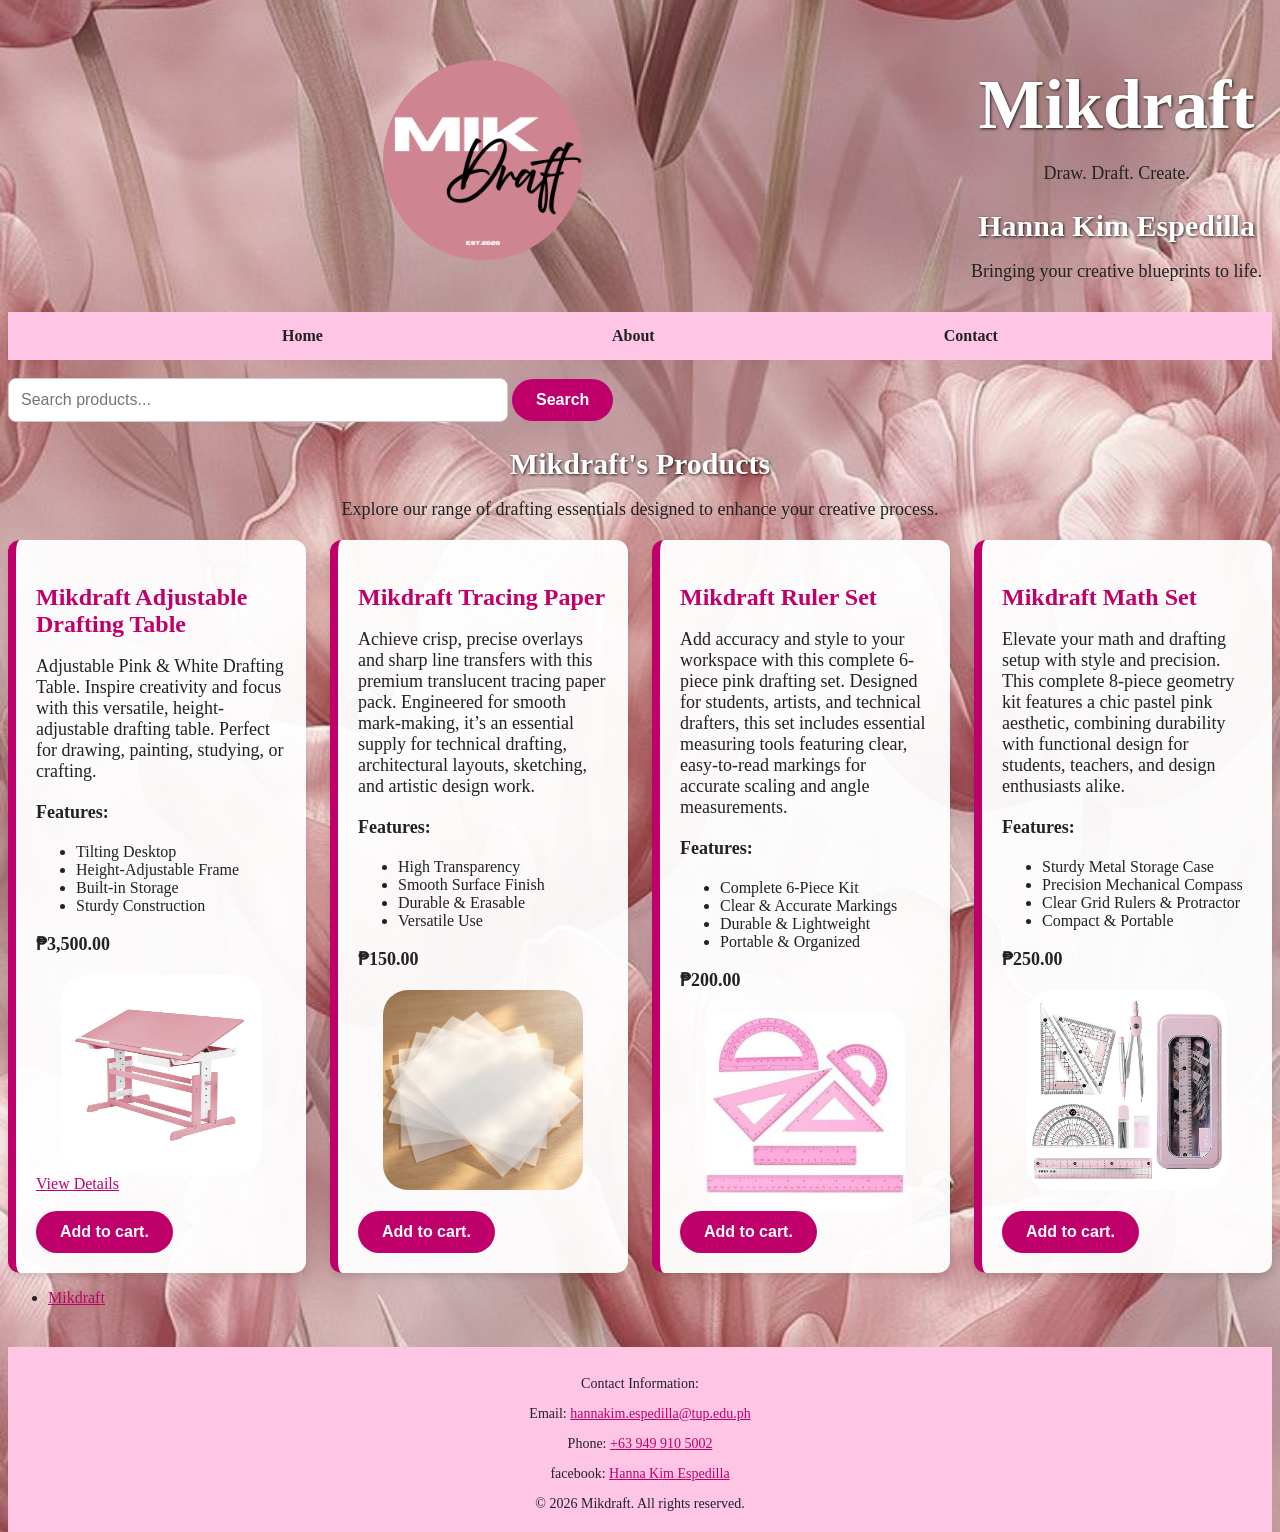
==== index.html @ c13df36a "add starter home page" ====
<!DOCTYPE html>
<html lang="en">
<head>
    <meta charset="UTF-8">
    <meta name="viewport" content="width=device-width, initial-scale=1.0">
    <title>Mikdraft</title>
    <link rel="stylesheet" href="style.css">
</head>

<body>

    <!-- ==========================================================================
       1. HEADER & LOGO
       ========================================================================== -->
    <header>
        <div class="header-content">
            <img id="logo" src="Mikdraft_logo.png" alt="Mikdraft Logo">
            
            <div class="text-block">
                <h1>Mikdraft</h1>
                <p class="tagline">Draw. Draft. Create.</p>
                <h2>Hanna Kim Espedilla</h2>
                <p class="subtext">Bringing your creative blueprints to life.</p>
            </div>
        </div>
    </header>


    <!-- ==========================================================================
       2. NAVIGATION BAR
       ========================================================================== -->
    <nav class="navbar">
        <ul>
            <li><a href="index.html">Home</a></li>
            <li><a href="about.html">About</a></li>
            <li><a href="contact.html">Contact</a></li>
        </ul>
    </nav>  
    <br>

    <!-- ==========================================================================
       3. MAIN CONTENT AREA
       ========================================================================== -->
    <main>
        <!-- Search Bar -->
        <form class="search-box">
            <input type="text" placeholder="Search products..."/>
            <button type="reset">Search</button>
        </form>
        
        <!-- Section Introduction -->
<div class="introduction">
    <h2>Mikdraft's Products</h2>
    <p>Explore our range of drafting essentials designed to enhance your creative process.</p>
</div>

<!-- Add the .product-grid wrapper around your cards -->
<div class="product-grid">

    <!-- Product 1: Drafting Table -->
    <div class="product-card">
        <article>
            <h3 class="product-title">Mikdraft Adjustable Drafting Table</h3>
            <p>Adjustable Pink & White Drafting Table. Inspire creativity and focus with this versatile, height-adjustable drafting table. Perfect for drawing, painting, studying, or crafting.</p>
            <p><strong>Features:</strong></p>
            <ul>
                <li>Tilting Desktop</li>
                <li>Height-Adjustable Frame</li>
                <li>Built-in Storage</li>
                <li>Sturdy Construction</li>
            </ul>
            <p><strong>₱3,500.00</strong></p>
            <img src="images/mikdraft_drafting_table.jpeg" alt="mikdraft-drafting-table" width="200" height="200">
            <a href="products/mikdraft-adjustable-drafting-table.html" class="details">View Details</a>
        </article>
        <a href="https://hespedilla-dev.github.io/mikdraft/"><button type="button" class="btn">Add to cart.</button></a>
    </div>

    <!-- Product 2: Tracing Paper -->
    <div class="product-card">
        <article>
            <h3 class="product-title">Mikdraft Tracing Paper</h3>
            <p>Achieve crisp, precise overlays and sharp line transfers with this premium translucent tracing paper pack. Engineered for smooth mark-making, it’s an essential supply for technical drafting, architectural layouts, sketching, and artistic design work.</p>
            <p><strong>Features:</strong></p>
            <ul>
                <li>High Transparency</li>
                <li>Smooth Surface Finish</li>
                <li>Durable & Erasable</li>
                <li>Versatile Use</li>
            </ul>
            <p><strong>₱150.00</strong></p>
            <img src="images/mikdraft_tracing_paper.jpeg" alt="mikdraft-tracing-paper" width="200" height="200">
        </article>
        <a href="https://hespedilla-dev.github.io/mikdraft/"><button type="button" class="btn">Add to cart.</button></a>
    </div>

    <!-- Product 3: Ruler Set -->
    <div class="product-card">
        <article>
            <h3 class="product-title">Mikdraft Ruler Set</h3>
            <p>Add accuracy and style to your workspace with this complete 6-piece pink drafting set. Designed for students, artists, and technical drafters, this set includes essential measuring tools featuring clear, easy-to-read markings for accurate scaling and angle measurements.</p>
            <p><strong>Features:</strong></p>
            <ul>
                <li>Complete 6-Piece Kit</li>
                <li>Clear & Accurate Markings</li>
                <li>Durable & Lightweight</li>
                <li>Portable & Organized</li>
            </ul>
            <p><strong>₱200.00</strong></p>
            <img src="images/6pcs_Pink_Ruler_Set.jpeg" alt="Product 3" width="200" height="200">
        </article>
        <a href="https://hespedilla-dev.github.io/mikdraft/"><button type="button" class="btn">Add to cart.</button></a>
    </div>

    <!-- Product 4: Math Set -->
    <div class="product-card">
        <article>
            <h3 class="product-title">Mikdraft Math Set</h3>
            <p>Elevate your math and drafting setup with style and precision. This complete 8-piece geometry kit features a chic pastel pink aesthetic, combining durability with functional design for students, teachers, and design enthusiasts alike.</p>
            <p><strong>Features:</strong></p>
            <ul>
                <li>Sturdy Metal Storage Case</li>
                <li>Precision Mechanical Compass</li>
                <li>Clear Grid Rulers & Protractor</li>
                <li>Compact & Portable</li>
            </ul>
            <p><strong>₱250.00</strong></p>
            <img src="images/mikdraft_math_set.jpeg" alt="Product 3" width="200" height="200">
        </article>
        <a href="https://hespedilla-dev.github.io/mikdraft/"><button type="button" class="btn">Add to cart.</button></a>
    </div>

</div> <!-- Closing .product-grid -->
    <!-- Main Links -->
    <ul>
        <li><a href="https://hespedilla-dev.github.io/mikdraft/">Mikdraft</a></li>
    </ul>


    <!-- ==========================================================================
       4. FOOTER
       ========================================================================== -->
    <footer>
        <p>Contact Information:</p>
        <p>Email: <a href="mailto:hannakim.espedilla@tup.edu.ph">hannakim.espedilla@tup.edu.ph</a></p>
        <p>Phone: <a href="tel:+639123456789">+63 949 910 5002</a></p>
        <p>facebook: <a href="https://www.facebook.com/hannaespedilla">Hanna Kim Espedilla</a></p>
        <p>&copy; 2026 Mikdraft. All rights reserved.</p>
    </footer>

</body>
</html>
---- style.css ----
/* ==========================================================================
   1. VARIABLES & RESET
   ========================================================================== */

:root {
  --brand: #c0006a;          
  --brand-light: #ffc5e5;    
  --ink: #222222;           
  --muted: #fefefe;
  --paper: #f9f5f7;
}

* {
  box-sizing: border-box;
}


/* ==========================================================================
   2. BASE & BODY
   ========================================================================== */

body {
  background-image: url(images/mikdraft_bg.jpeg);
  background-size: cover;
  background-position: center;
  background-repeat: no-repeat;
  background-attachment: fixed;
  height: 100vh;
  color: var(--ink);
}

p {
  text-align: center;
  color: var(--ink);
  font-family: 'times new roman', serif;
  font-size: 18px;
  margin-bottom: 20px;
}

a {
  color: var(--brand);
}

img {
  display: block;
  margin: 0 auto;
  border-radius: 25px;
}


/* ==========================================================================
   3. TYPOGRAPHY & HEADINGS
   ========================================================================== */

h1 {
  text-align: center;
  color: #ffffff;
  text-shadow: 1px 1px 3px rgba(0, 0, 0, 0.8); /* Ensures contrast over background */
  font-size: 70px;
  margin-bottom: 5px;   
}

h2 {
  text-align: center;
  color: #ffffff;
  text-shadow: 1px 1px 3px rgba(0, 0, 0, 0.8);
  font-size: 30px;
  margin-bottom: 5px;
}


/* ==========================================================================
   4. HEADER & NAVIGATION
   ========================================================================== */

header {
   text-align: center;
   padding: 10px;
}

.header-content {
  display: flex;
  flex-direction: row;
  align-items: center;
  justify-content: flex-start;
  gap: 24px;
}

#logo {
  display: block;
  margin: 0 auto;
  width: 200px;
  height: 200px;
  animation-duration: 1s;
  animation-name: spin;
  animation-timing-function: linear;
  animation-iteration-count: 1;
  animation-fill-mode: forwards;
}

@keyframes spin {
  0% {}
  50% { scale: 2; }
  100% {
    transform: rotate(360deg);
    border-radius: 50%;
  }
}

.navbar {
  justify-content: center;
}

.navbar ul {
  list-style-type: none;
  background-color: var(--brand-light);
  padding: 0px;
  margin: 0px;
  overflow: hidden;
  display: flex;
  justify-content: space-evenly;
}

.navbar li {
  float: left;
}

.navbar a {
  color: var(--ink);
  text-decoration: none;
  padding: 15px;
  display: block;
  font-weight: bold;
}

.navbar a:hover {
  background-color: #f9f5f7;
  color: var(--brand);
}


/* ==========================================================================
   5. PRODUCT CARDS (LESSON REQUIREMENTS)
   ========================================================================== */

/* Product Grid Layout */
.product-grid {
  display: flex;
  flex-wrap: wrap;
  gap: 24px;
}

/* Individual Product Cards */
.product-card {
  flex: 1 1 240px;
  display: flex;
  flex-direction: column;
  justify-content: space-between;
  background-color: rgba(255, 255, 255, 0.95);
  border-radius: 12px;
  padding: 20px;
  border-left: 8px solid var(--brand);
  box-shadow: 0 4px 6px rgba(0, 0, 0, 0.1);
}

.product-title {
  font-size: 24px;
  color: var(--brand);
  margin-bottom: 10px;
  text-align: left;
}

.product-card p {
  text-align: left;
}



/* ==========================================================================
   6. CONTACT FORM & ACCESSIBLE FOCUS STATES
   ========================================================================== */

form fieldset {
  display: flex;
  flex-direction: column;
  gap: 15px;
  padding: 20px;
  border-radius: 12px;
  border: 2px solid var(--brand);
  background-color: rgba(255, 255, 255, 0.9);
}

legend {
  color: var(--brand);
  font-weight: bold;
  font-size: 20px;
  padding: 0 10px;
}

input[type="text"],
input[type="email"],
select,
textarea {
  background-color: #ffffff;  
  color: var(--ink);             
  font-size: 16px;           
  padding: 12px;             
  border-radius: 8px;         
  border: 1px solid #ccc;
  width: 100%;
  max-width: 500px;
}

input:focus,
textarea:focus,
select:focus,
button:focus {
  outline: 3px solid var(--brand);
  outline-offset: 2px;
}

button, 
.btn {
  background-color: var(--brand);
  color: #ffffff;
  padding: 12px 24px;
  border: none;
  border-radius: 25px;
  font-size: 16px;
  font-weight: bold;
  cursor: pointer;
  transition: background-color 0.2s ease;
}

button:hover, 
.btn:hover {
  background-color: #900050;
}

table.table {
  border-collapse: collapse;
  width: 100%;
  background-color: #ffc5e675;
  border: 2px solid var(--brand, #c0006a);
}

table.table th,
table.table td {
  border: 1px solid #c0006a;
  padding: 12px;
  text-align: left;
}


/* ==========================================================================
   7. FOOTER
   ========================================================================== */

footer {
  text-align: center;
  padding: 15px;
  background-color: var(--brand-light);
  color: var(--ink);
  font-size: 14px;
  margin-top: 40px;
}

footer p {
  font-size: 14px;
  margin-bottom: 5px;
}
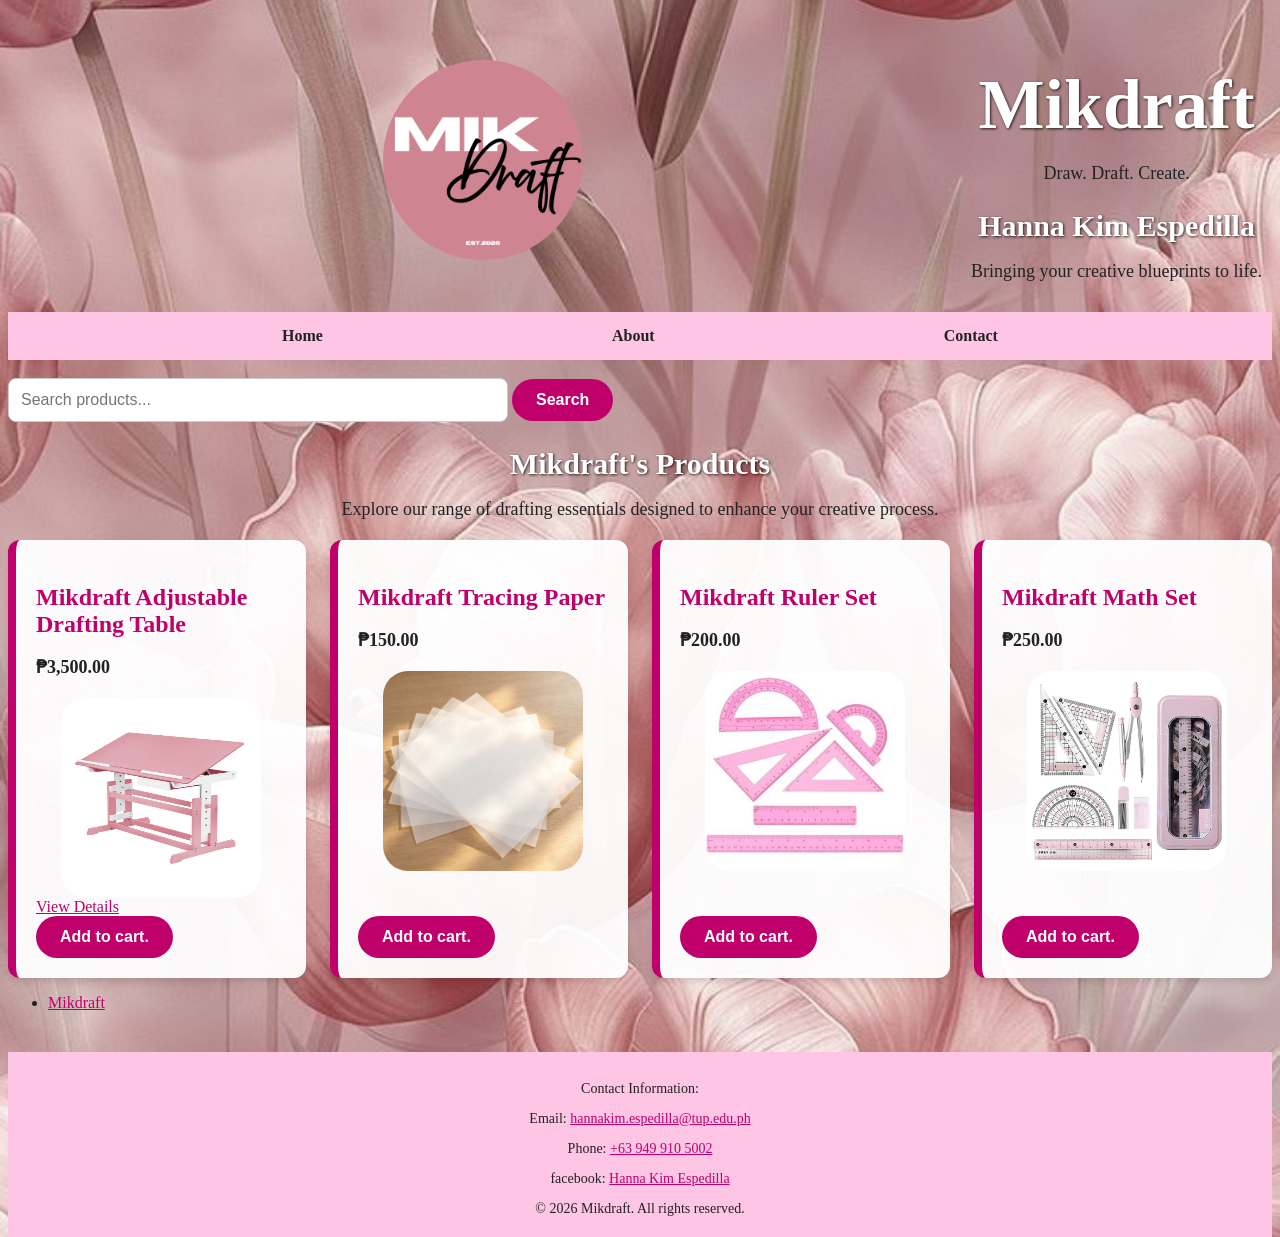
==== commit 6b5b3bc6: "add starter home page" ====
--- a/index.html
+++ b/index.html
@@ -61,14 +61,6 @@
     <div class="product-card">
         <article>
             <h3 class="product-title">Mikdraft Adjustable Drafting Table</h3>
-            <p>Adjustable Pink & White Drafting Table. Inspire creativity and focus with this versatile, height-adjustable drafting table. Perfect for drawing, painting, studying, or crafting.</p>
-            <p><strong>Features:</strong></p>
-            <ul>
-                <li>Tilting Desktop</li>
-                <li>Height-Adjustable Frame</li>
-                <li>Built-in Storage</li>
-                <li>Sturdy Construction</li>
-            </ul>
             <p><strong>₱3,500.00</strong></p>
             <img src="images/mikdraft_drafting_table.jpeg" alt="mikdraft-drafting-table" width="200" height="200">
             <a href="products/mikdraft-adjustable-drafting-table.html" class="details">View Details</a>
@@ -80,14 +72,6 @@
     <div class="product-card">
         <article>
             <h3 class="product-title">Mikdraft Tracing Paper</h3>
-            <p>Achieve crisp, precise overlays and sharp line transfers with this premium translucent tracing paper pack. Engineered for smooth mark-making, it’s an essential supply for technical drafting, architectural layouts, sketching, and artistic design work.</p>
-            <p><strong>Features:</strong></p>
-            <ul>
-                <li>High Transparency</li>
-                <li>Smooth Surface Finish</li>
-                <li>Durable & Erasable</li>
-                <li>Versatile Use</li>
-            </ul>
             <p><strong>₱150.00</strong></p>
             <img src="images/mikdraft_tracing_paper.jpeg" alt="mikdraft-tracing-paper" width="200" height="200">
         </article>
@@ -98,14 +82,6 @@
     <div class="product-card">
         <article>
             <h3 class="product-title">Mikdraft Ruler Set</h3>
-            <p>Add accuracy and style to your workspace with this complete 6-piece pink drafting set. Designed for students, artists, and technical drafters, this set includes essential measuring tools featuring clear, easy-to-read markings for accurate scaling and angle measurements.</p>
-            <p><strong>Features:</strong></p>
-            <ul>
-                <li>Complete 6-Piece Kit</li>
-                <li>Clear & Accurate Markings</li>
-                <li>Durable & Lightweight</li>
-                <li>Portable & Organized</li>
-            </ul>
             <p><strong>₱200.00</strong></p>
             <img src="images/6pcs_Pink_Ruler_Set.jpeg" alt="Product 3" width="200" height="200">
         </article>
@@ -116,14 +92,6 @@
     <div class="product-card">
         <article>
             <h3 class="product-title">Mikdraft Math Set</h3>
-            <p>Elevate your math and drafting setup with style and precision. This complete 8-piece geometry kit features a chic pastel pink aesthetic, combining durability with functional design for students, teachers, and design enthusiasts alike.</p>
-            <p><strong>Features:</strong></p>
-            <ul>
-                <li>Sturdy Metal Storage Case</li>
-                <li>Precision Mechanical Compass</li>
-                <li>Clear Grid Rulers & Protractor</li>
-                <li>Compact & Portable</li>
-            </ul>
             <p><strong>₱250.00</strong></p>
             <img src="images/mikdraft_math_set.jpeg" alt="Product 3" width="200" height="200">
         </article>
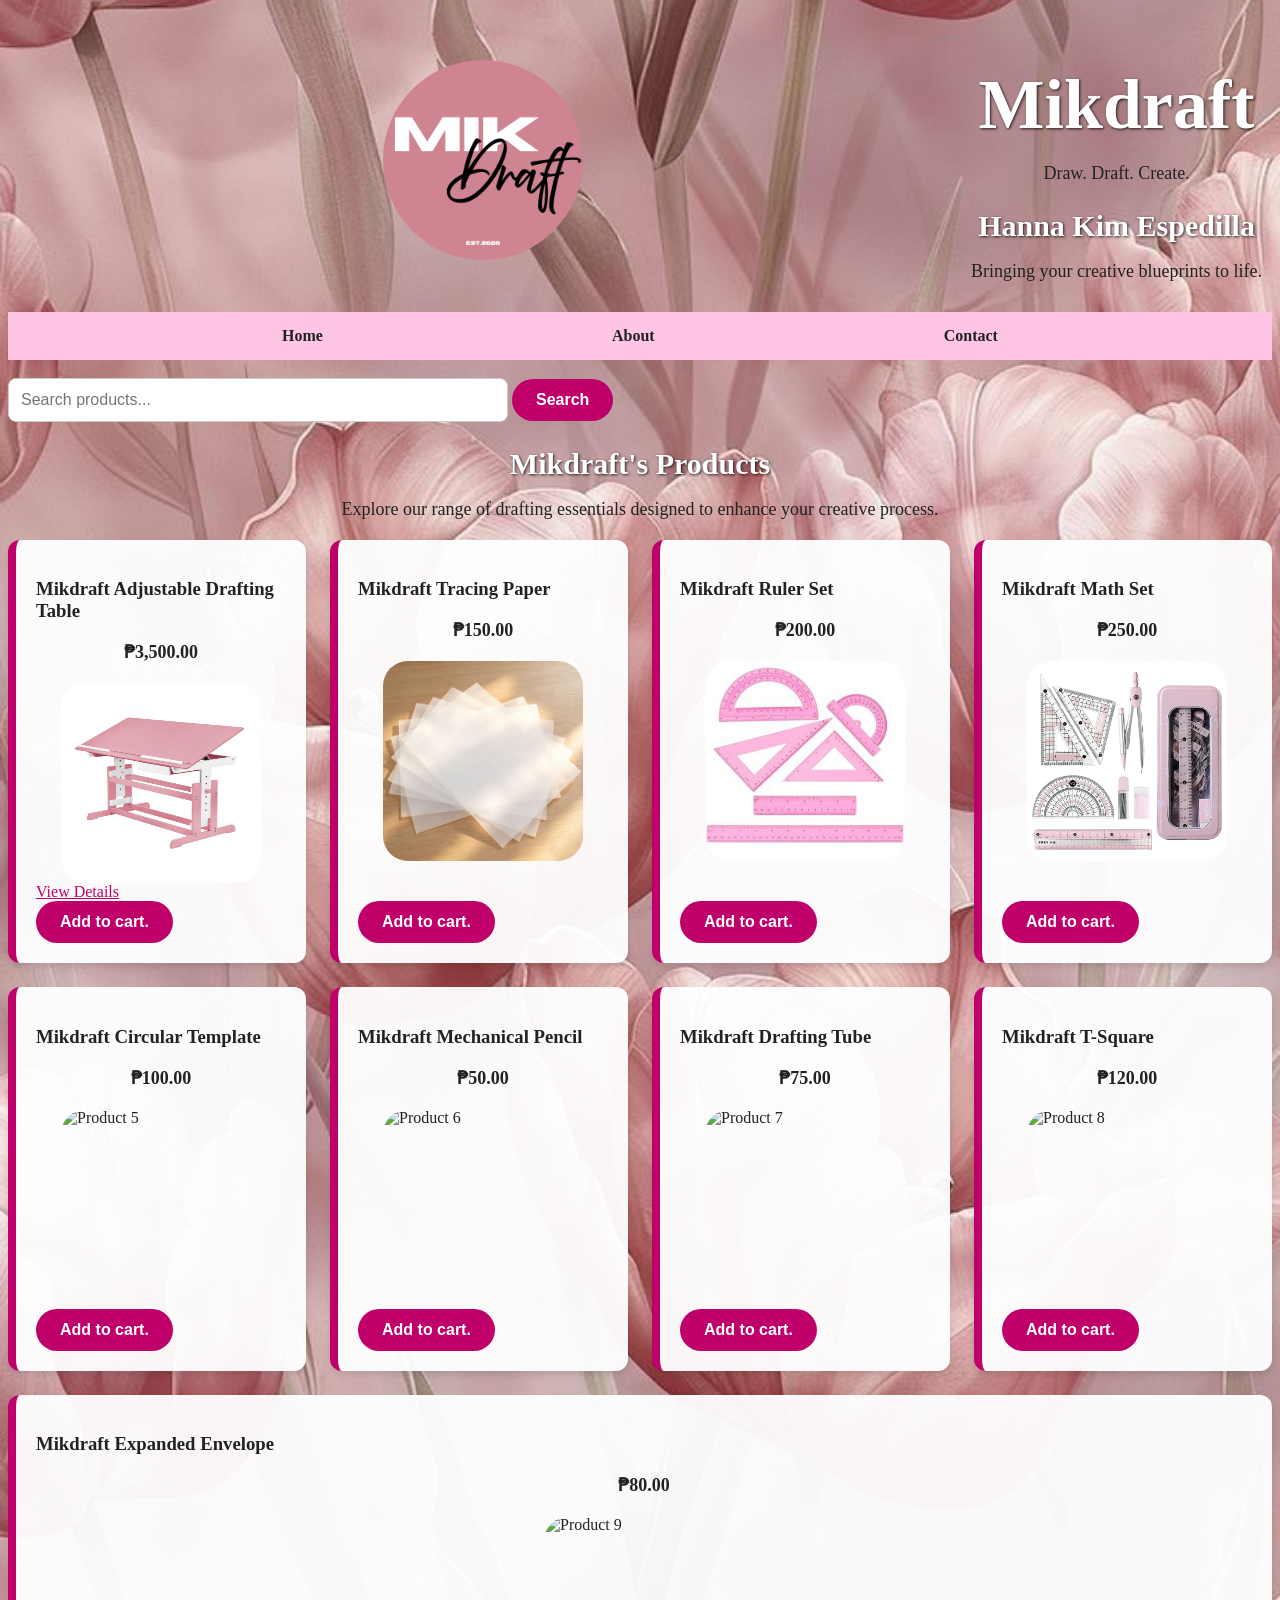
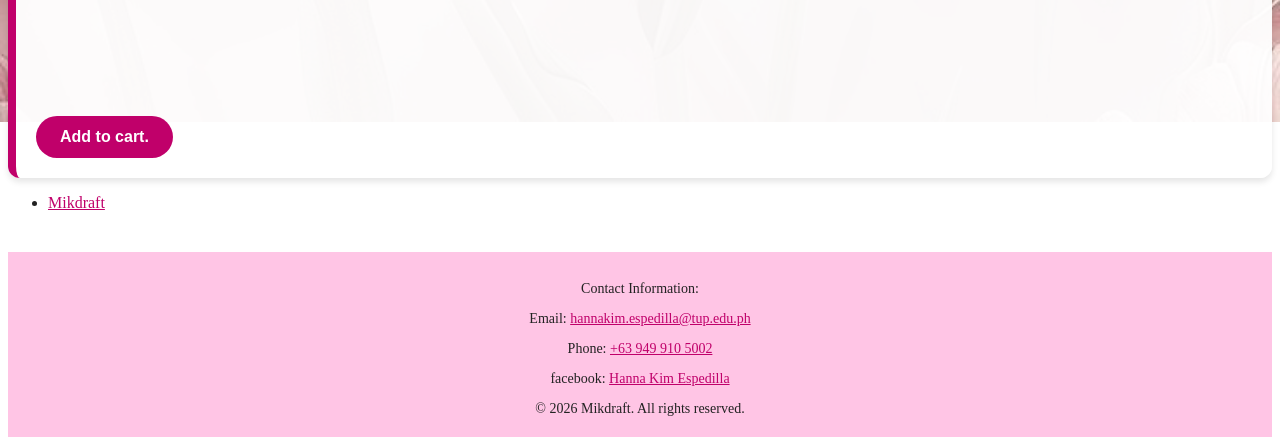
==== commit 116b93e9: "add starter home page" ====
--- a/index.html
+++ b/index.html
@@ -98,6 +98,56 @@
         <a href="https://hespedilla-dev.github.io/mikdraft/"><button type="button" class="btn">Add to cart.</button></a>
     </div>
 
+    <!-- Product 5: Circular Template -->
+    <div class="product-card">
+        <article>
+            <h3 class="product-title">Mikdraft Circular Template</h3>
+            <p><strong>₱100.00</strong></p>
+            <img src="images/mikdraft_circular_template.jpeg" alt="Product 5" width="200" height="200">
+        </article>
+        <a href="https://hespedilla-dev.github.io/mikdraft/"><button type="button" class="btn">Add to cart.</button></a>
+    </div>
+
+    <!-- Product 6: Mechanical Pencil -->
+    <div class="product-card">
+        <article>
+            <h3 class="product-title">Mikdraft Mechanical Pencil</h3>
+            <p><strong>₱50.00</strong></p>
+            <img src="images/mikdraft_mechanical_pencil.jpeg" alt="Product 6" width="200" height="200">
+        </article>
+        <a href="https://hespedilla-dev.github.io/mikdraft/"><button type="button" class="btn">Add to cart.</button></a>
+    </div>
+
+    <!-- Product 7: Drafting Tube -->
+    <div class="product-card">
+        <article>
+            <h3 class="product-title">Mikdraft Drafting Tube</h3>
+            <p><strong>₱75.00</strong></p>
+            <img src="images/mikdraft_drafting_tube.jpeg" alt="Product 7" width="200" height="200">
+        </article>
+        <a href="https://hespedilla-dev.github.io/mikdraft/"><button type="button" class="btn">Add to cart.</button></a>
+    </div>
+
+    <!-- Product 8: T-Square -->
+    <div class="product-card">
+        <article>
+            <h3 class="product-title">Mikdraft T-Square</h3>
+            <p><strong>₱120.00</strong></p>
+            <img src="images/mikdraft_t_square.jpeg" alt="Product 8" width="200" height="200">
+        </article>
+        <a href="https://hespedilla-dev.github.io/mikdraft/"><button type="button" class="btn">Add to cart.</button></a>
+    </div>
+
+    <!-- Product 9: Expanded Envelope -->
+    <div class="product-card">
+        <article>
+            <h3 class="product-title">Mikdraft Expanded Envelope</h3>
+            <p><strong>₱80.00</strong></p>
+            <img src="images/mikdraft_expanded_envelope.jpeg" alt="Product 9" width="200" height="200">
+        </article>
+        <a href="https://hespedilla-dev.github.io/mikdraft/"><button type="button" class="btn">Add to cart.</button></a>
+    </div>
+
 </div> <!-- Closing .product-grid -->
     <!-- Main Links -->
     <ul>
--- a/style.css
+++ b/style.css
@@ -161,19 +161,18 @@
   padding: 20px;
   border-left: 8px solid var(--brand);
   box-shadow: 0 4px 6px rgba(0, 0, 0, 0.1);
-}
-
-.product-title {
-  font-size: 24px;
-  color: var(--brand);
-  margin-bottom: 10px;
-  text-align: left;
-}
-
-.product-card p {
-  text-align: left;
-}
-
+  
+  /* Smooth transition for size and depth changes */
+  transition: transform 0.3s ease, box-shadow 0.3s ease;
+  position: relative; /* Allows z-index to bring it forward */
+}
+
+/* Pop-out Hover Effect */
+.product-card:hover {
+  transform: scale(1.05); /* Scales the card 5% larger */
+  box-shadow: 0 12px 24px rgba(0, 0, 0, 0.2); /* Deepens shadow for elevation */
+  z-index: 10; /* Places hovered card on top of surrounding cards */
+}
 
 
 /* ==========================================================================
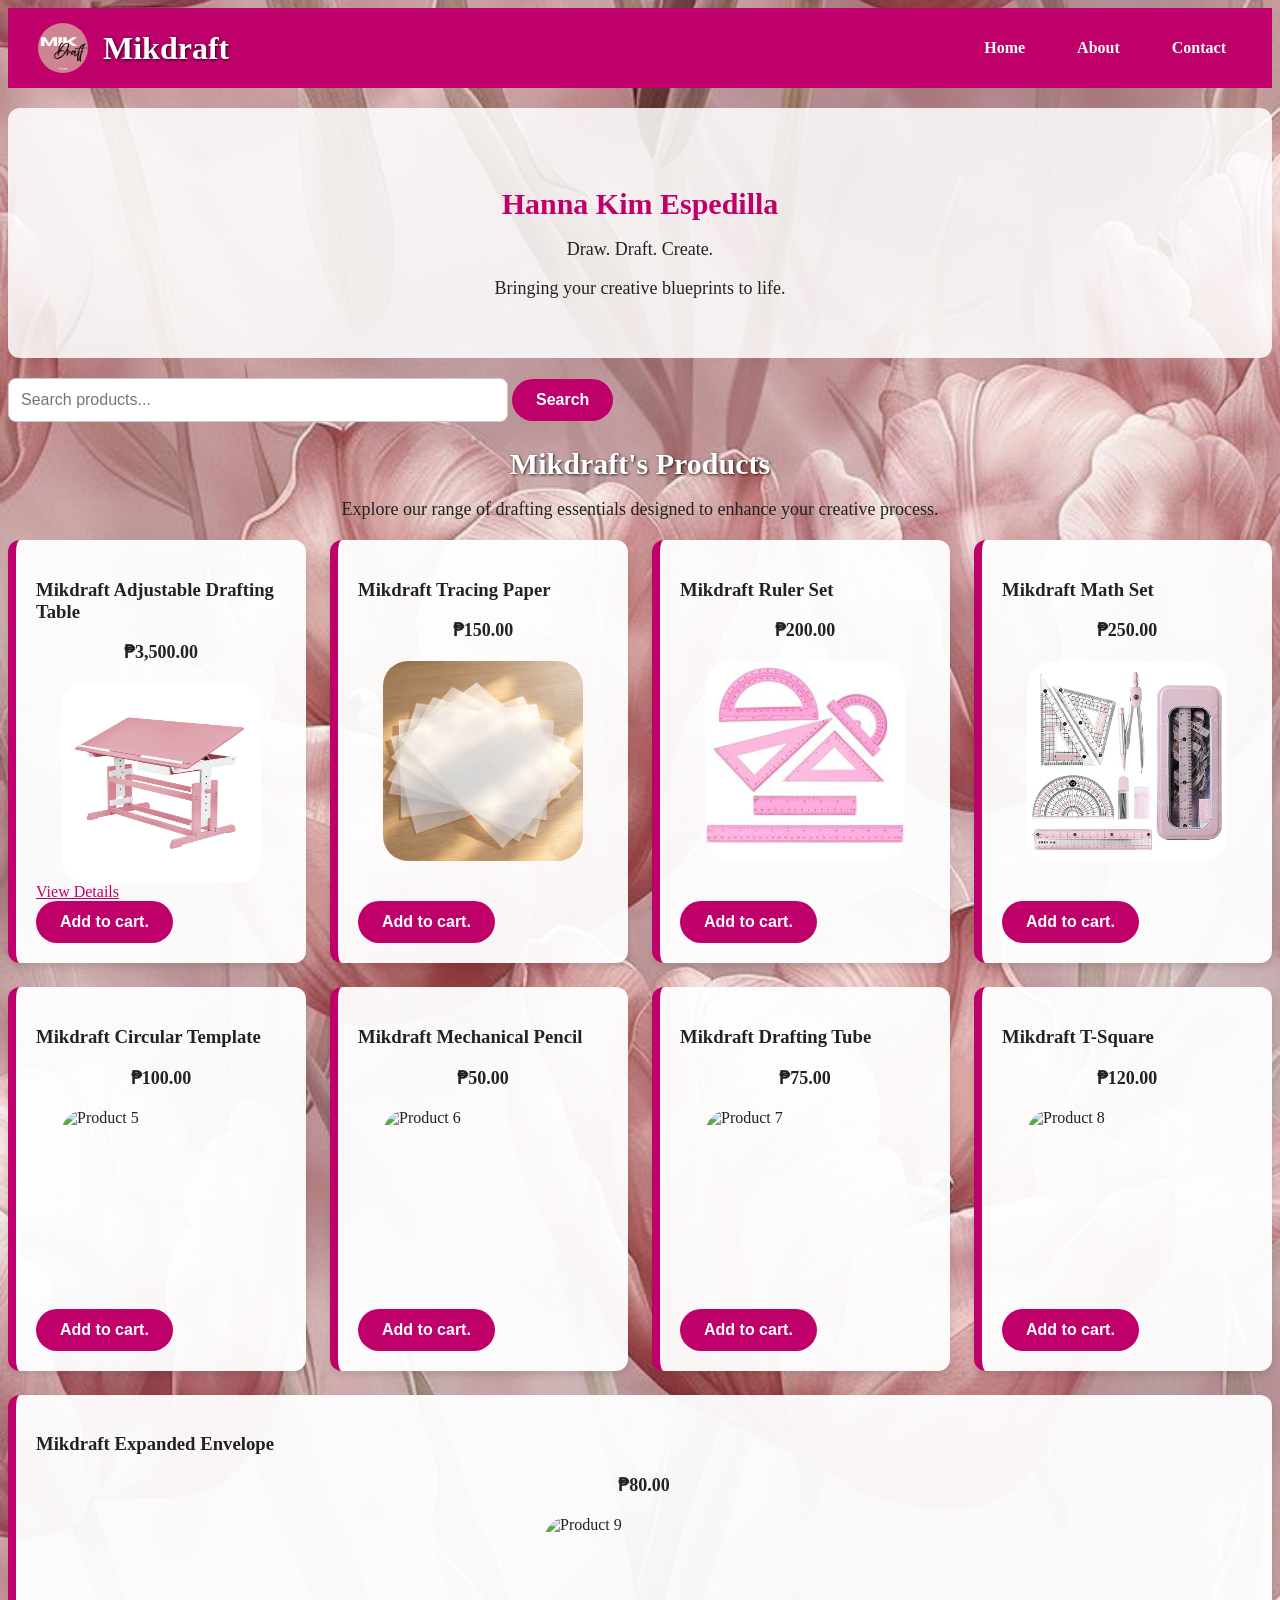
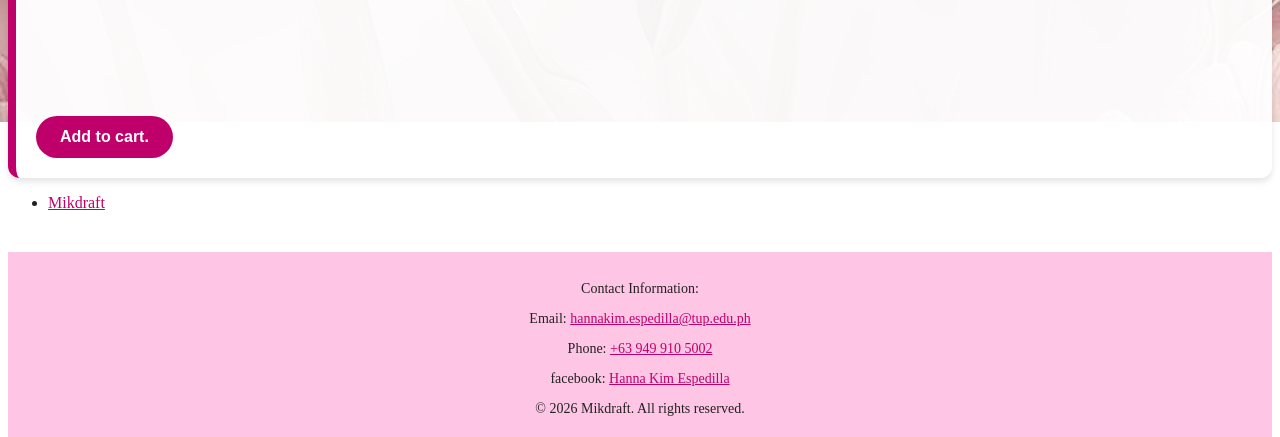
==== commit b148bf1a: "add starter home page" ====
--- a/index.html
+++ b/index.html
@@ -9,50 +9,51 @@
 
 <body>
 
-    <!-- ==========================================================================
-       1. HEADER & LOGO
-       ========================================================================== -->
-    <header>
-        <div class="header-content">
-            <img id="logo" src="Mikdraft_logo.png" alt="Mikdraft Logo">
-            
-            <div class="text-block">
-                <h1>Mikdraft</h1>
-                <p class="tagline">Draw. Draft. Create.</p>
-                <h2>Hanna Kim Espedilla</h2>
-                <p class="subtext">Bringing your creative blueprints to life.</p>
-            </div>
-        </div>
-    </header>
+<!-- ==========================================================================
+   1. HEADER & NAVIGATION (Flexbox Split)
+   ========================================================================== -->
+<header class="site-header">
+    <div class="site-brand">
+        <img id="logo" src="Mikdraft_logo.png" alt="Mikdraft Logo">
+        <h1>Mikdraft</h1>
+    </div>
 
-
-    <!-- ==========================================================================
-       2. NAVIGATION BAR
-       ========================================================================== -->
     <nav class="navbar">
         <ul>
             <li><a href="index.html">Home</a></li>
             <li><a href="about.html">About</a></li>
             <li><a href="contact.html">Contact</a></li>
         </ul>
-    </nav>  
-    <br>
+    </nav> 
+</header>
 
-    <!-- ==========================================================================
-       3. MAIN CONTENT AREA
-       ========================================================================== -->
-    <main>
-        <!-- Search Bar -->
-        <form class="search-box">
-            <input type="text" placeholder="Search products..."/>
-            <button type="reset">Search</button>
-        </form>
-        
-        <!-- Section Introduction -->
-<div class="introduction">
-    <h2>Mikdraft's Products</h2>
-    <p>Explore our range of drafting essentials designed to enhance your creative process.</p>
-</div>
+<main>
+    <!-- Centered Banner (Lesson 6.4 Centering Technique) -->
+    <section class="hero-banner">
+        <div class="hero-content">
+            <h2>Hanna Kim Espedilla</h2>
+            <p class="tagline">Draw. Draft. Create.</p>
+            <p class="subtext">Bringing your creative blueprints to life.</p>
+        </div>
+    </section>
+
+    <!-- Search Bar -->
+    <form class="search-box" id="searchForm" onsubmit="return false;">
+        <input type="text" id="searchInput" placeholder="Search products..."/>
+        <button type="submit">Search</button>
+    </form>
+    
+    <!-- Section Introduction -->
+    <div class="introduction">
+        <h2>Mikdraft's Products</h2>
+        <p>Explore our range of drafting essentials designed to enhance your creative process.</p>
+    </div>
+
+    <!-- Product Grid -->
+    <div class="product-grid">
+        <!-- Product Cards Here -->
+    </div>
+</main>
 
 <!-- Add the .product-grid wrapper around your cards -->
 <div class="product-grid">
@@ -63,7 +64,7 @@
             <h3 class="product-title">Mikdraft Adjustable Drafting Table</h3>
             <p><strong>₱3,500.00</strong></p>
             <img src="images/mikdraft_drafting_table.jpeg" alt="mikdraft-drafting-table" width="200" height="200">
-            <a href="products/mikdraft-adjustable-drafting-table.html" class="details">View Details</a>
+            <a href="products/drafting-table.html" class="details">View Details</a>
         </article>
         <a href="https://hespedilla-dev.github.io/mikdraft/"><button type="button" class="btn">Add to cart.</button></a>
     </div>
@@ -166,5 +167,8 @@
         <p>&copy; 2026 Mikdraft. All rights reserved.</p>
     </footer>
 
+
+    <!-- external javascript file -->
+    <script src="script.js"></script>
 </body>
 </html>
--- a/style.css
+++ b/style.css
@@ -70,72 +70,89 @@
 
 
 /* ==========================================================================
-   4. HEADER & NAVIGATION
-   ========================================================================== */
-
-header {
-   text-align: center;
-   padding: 10px;
-}
-
-.header-content {
-  display: flex;
-  flex-direction: row;
+   4. HEADER & NAVIGATION (LESSON REQUIREMENTS)
+   ========================================================================== */
+
+/* Header Container: Flexbox Space-Between */
+.site-header {
+  display: flex;
+  justify-content: space-between;
   align-items: center;
-  justify-content: flex-start;
-  gap: 24px;
+  padding: 15px 30px;
+  background-color: var(--brand);
+}
+
+/* Site Brand (Logo + Title) */
+.site-brand {
+  display: flex;
+  align-items: center;
+  gap: 15px;
+}
+
+.site-brand h1 {
+  font-size: 32px;
+  margin: 0;
+  color: #ffffff;
 }
 
 #logo {
-  display: block;
-  margin: 0 auto;
-  width: 200px;
-  height: 200px;
-  animation-duration: 1s;
-  animation-name: spin;
-  animation-timing-function: linear;
-  animation-iteration-count: 1;
-  animation-fill-mode: forwards;
-}
-
-@keyframes spin {
-  0% {}
-  50% { scale: 2; }
-  100% {
-    transform: rotate(360deg);
-    border-radius: 50%;
-  }
-}
-
-.navbar {
-  justify-content: center;
-}
-
+  width: 50px;
+  height: 50px;
+  border-radius: 50%;
+}
+
+/* Navigation Menu */
 .navbar ul {
-  list-style-type: none;
-  background-color: var(--brand-light);
-  padding: 0px;
-  margin: 0px;
-  overflow: hidden;
-  display: flex;
-  justify-content: space-evenly;
-}
-
+  display: flex;
+  gap: 20px; /* Spacing between nav links */
+  list-style: none;
+  margin: 0;
+  padding: 0;
+}
+
+/* Clear float or inline-block behavior */
 .navbar li {
-  float: left;
+  float: none;
 }
 
 .navbar a {
-  color: var(--ink);
+  color: #ffffff;
   text-decoration: none;
-  padding: 15px;
-  display: block;
   font-weight: bold;
+  padding: 8px 16px;
+  border-radius: 20px;
+  transition: background-color 0.2s ease;
 }
 
 .navbar a:hover {
-  background-color: #f9f5f7;
+  background-color: rgba(255, 255, 255, 0.2);
+  color: #ffffff;
+}
+
+
+/* ==========================================================================
+   CENTERED HERO BANNER (LESSON 6.4 CENTERING)
+   ========================================================================== */
+
+.hero-banner {
+  display: flex;
+  justify-content: center; /* Center horizontally */
+  align-items: center;     /* Center vertically */
+  height: 250px;           /* Required height for vertical centering */
+  background-color: rgba(255, 255, 255, 0.85);
+  border-radius: 12px;
+  margin: 20px 0;
+  text-align: center;
+}
+
+.hero-content h2 {
   color: var(--brand);
+  text-shadow: none;
+  margin-bottom: 8px;
+}
+
+.hero-content p {
+  margin-bottom: 5px;
 }
 
 
@@ -164,14 +181,14 @@
   
   /* Smooth transition for size and depth changes */
   transition: transform 0.3s ease, box-shadow 0.3s ease;
-  position: relative; /* Allows z-index to bring it forward */
-}
-
-/* Pop-out Hover Effect */
+  position: relative;
+}
+
+/* Hover Effect */
 .product-card:hover {
-  transform: scale(1.05); /* Scales the card 5% larger */
-  box-shadow: 0 12px 24px rgba(0, 0, 0, 0.2); /* Deepens shadow for elevation */
-  z-index: 10; /* Places hovered card on top of surrounding cards */
+  transform: scale(1.05);
+  box-shadow: 0 12px 24px rgba(0, 0, 0, 0.2);
+  z-index: 10;
 }
 
 
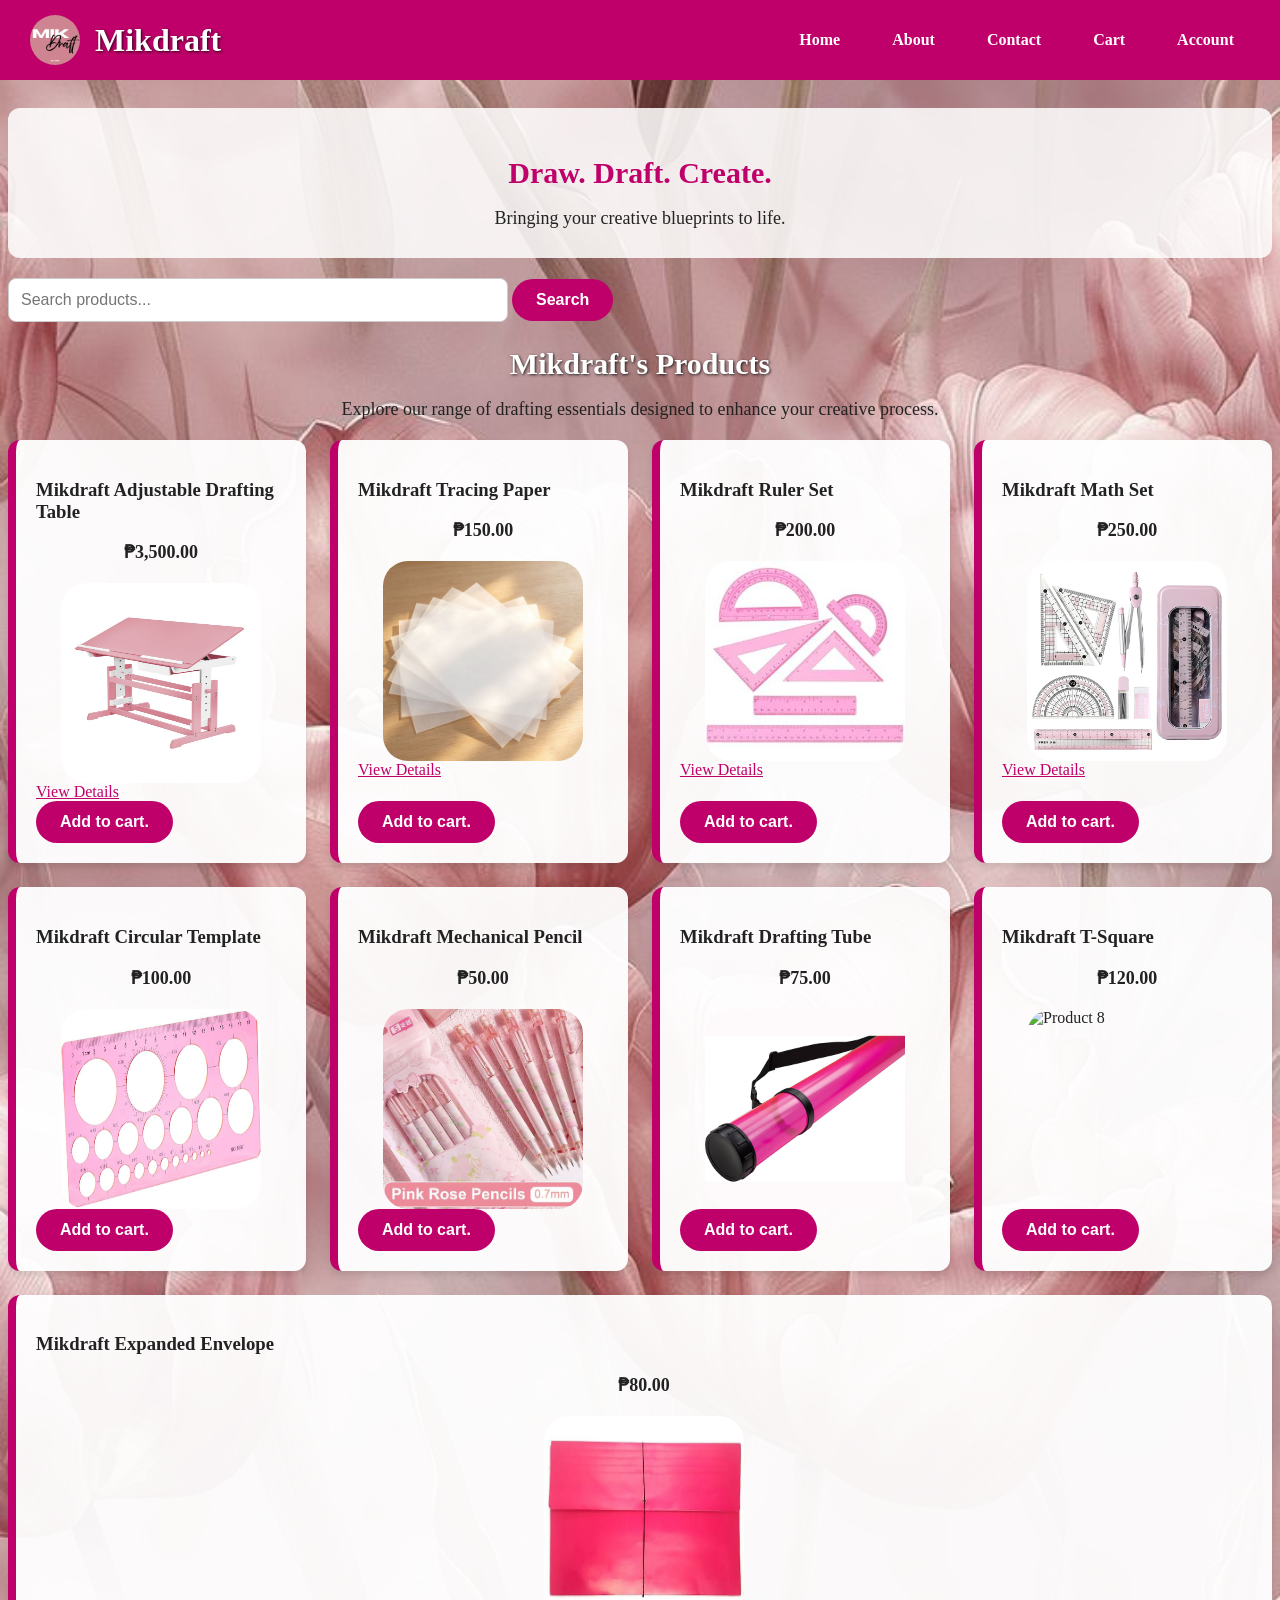
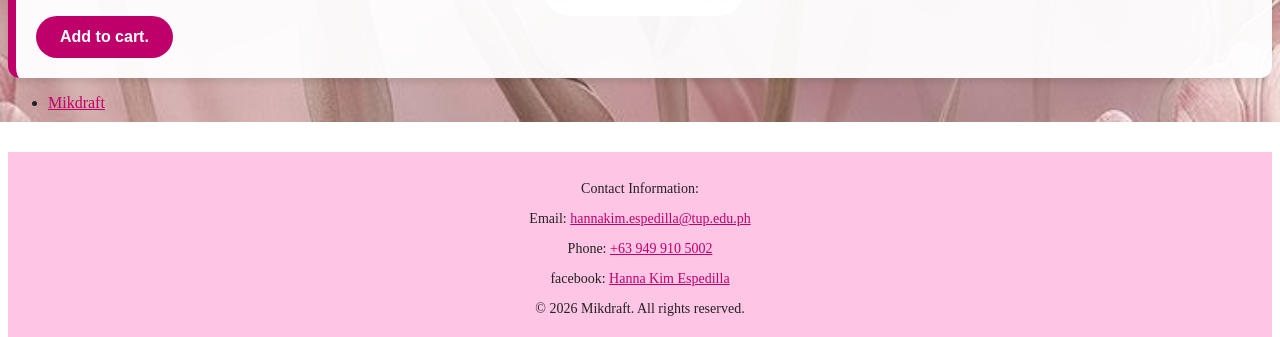
==== commit f9bd6a8e: "add starter home page" ====
--- a/index.html
+++ b/index.html
@@ -23,16 +23,17 @@
             <li><a href="index.html">Home</a></li>
             <li><a href="about.html">About</a></li>
             <li><a href="contact.html">Contact</a></li>
+            <li><a href="my_cart.html">Cart</a></li>
+            <li><a href="login.html">Account</a></li>
         </ul>
     </nav> 
 </header>
 
 <main>
-    <!-- Centered Banner (Lesson 6.4 Centering Technique) -->
+    <!-- Centered Banner -->
     <section class="hero-banner">
         <div class="hero-content">
-            <h2>Hanna Kim Espedilla</h2>
-            <p class="tagline">Draw. Draft. Create.</p>
+            <h2>Draw. Draft. Create.</h2>
             <p class="subtext">Bringing your creative blueprints to life.</p>
         </div>
     </section>
@@ -75,6 +76,7 @@
             <h3 class="product-title">Mikdraft Tracing Paper</h3>
             <p><strong>₱150.00</strong></p>
             <img src="images/mikdraft_tracing_paper.jpeg" alt="mikdraft-tracing-paper" width="200" height="200">
+            <a href="products/tracing-paper.html" class="details">View Details</a>
         </article>
         <a href="https://hespedilla-dev.github.io/mikdraft/"><button type="button" class="btn">Add to cart.</button></a>
     </div>
@@ -85,6 +87,7 @@
             <h3 class="product-title">Mikdraft Ruler Set</h3>
             <p><strong>₱200.00</strong></p>
             <img src="images/6pcs_Pink_Ruler_Set.jpeg" alt="Product 3" width="200" height="200">
+            <a href="products/ruler-set.html" class="details">View Details</a>
         </article>
         <a href="https://hespedilla-dev.github.io/mikdraft/"><button type="button" class="btn">Add to cart.</button></a>
     </div>
@@ -95,6 +98,7 @@
             <h3 class="product-title">Mikdraft Math Set</h3>
             <p><strong>₱250.00</strong></p>
             <img src="images/mikdraft_math_set.jpeg" alt="Product 3" width="200" height="200">
+            <a href="products/math-set.html" class="details">View Details</a>
         </article>
         <a href="https://hespedilla-dev.github.io/mikdraft/"><button type="button" class="btn">Add to cart.</button></a>
     </div>
@@ -104,7 +108,7 @@
         <article>
             <h3 class="product-title">Mikdraft Circular Template</h3>
             <p><strong>₱100.00</strong></p>
-            <img src="images/mikdraft_circular_template.jpeg" alt="Product 5" width="200" height="200">
+            <img src="images/circular_template.jpe" alt="Product 5" width="200" height="200">
         </article>
         <a href="https://hespedilla-dev.github.io/mikdraft/"><button type="button" class="btn">Add to cart.</button></a>
     </div>
@@ -114,7 +118,7 @@
         <article>
             <h3 class="product-title">Mikdraft Mechanical Pencil</h3>
             <p><strong>₱50.00</strong></p>
-            <img src="images/mikdraft_mechanical_pencil.jpeg" alt="Product 6" width="200" height="200">
+            <img src="images/mechanical_pencil.jpe" alt="Product 6" width="200" height="200">
         </article>
         <a href="https://hespedilla-dev.github.io/mikdraft/"><button type="button" class="btn">Add to cart.</button></a>
     </div>
@@ -124,7 +128,7 @@
         <article>
             <h3 class="product-title">Mikdraft Drafting Tube</h3>
             <p><strong>₱75.00</strong></p>
-            <img src="images/mikdraft_drafting_tube.jpeg" alt="Product 7" width="200" height="200">
+            <img src="images/drafting_tube.jpe" alt="Product 7" width="200" height="200">
         </article>
         <a href="https://hespedilla-dev.github.io/mikdraft/"><button type="button" class="btn">Add to cart.</button></a>
     </div>
@@ -144,7 +148,7 @@
         <article>
             <h3 class="product-title">Mikdraft Expanded Envelope</h3>
             <p><strong>₱80.00</strong></p>
-            <img src="images/mikdraft_expanded_envelope.jpeg" alt="Product 9" width="200" height="200">
+            <img src="images/expanded_envelope.jpe" alt="Product 9" width="200" height="200">
         </article>
         <a href="https://hespedilla-dev.github.io/mikdraft/"><button type="button" class="btn">Add to cart.</button></a>
     </div>
--- a/style.css
+++ b/style.css
@@ -27,6 +27,7 @@
   background-attachment: fixed;
   height: 100vh;
   color: var(--ink);
+  padding-top: 80px; /* To account for fixed header */
 }
 
 p {
@@ -60,6 +61,11 @@
   margin-bottom: 5px;   
 }
 
+h1.product-title {
+  font-size: 50px;
+  margin-bottom: 10px;
+}
+
 h2 {
   text-align: center;
   color: #ffffff;
@@ -80,9 +86,15 @@
   align-items: center;
   padding: 15px 30px;
   background-color: var(--brand);
-}
-
-/* Site Brand (Logo + Title) */
+
+  position: fixed;
+  top: 0;
+  left: 0;
+  width: 100%;
+  z-index: 1000;
+}
+
+/* Site Brand  yung Logo + Title) */
 .site-brand {
   display: flex;
   align-items: center;
@@ -138,7 +150,7 @@
   display: flex;
   justify-content: center; /* Center horizontally */
   align-items: center;     /* Center vertically */
-  height: 250px;           /* Required height for vertical centering */
+  height: 150px;           /* Required height for vertical centering */
   background-color: rgba(255, 255, 255, 0.85);
   border-radius: 12px;
   margin: 20px 0;
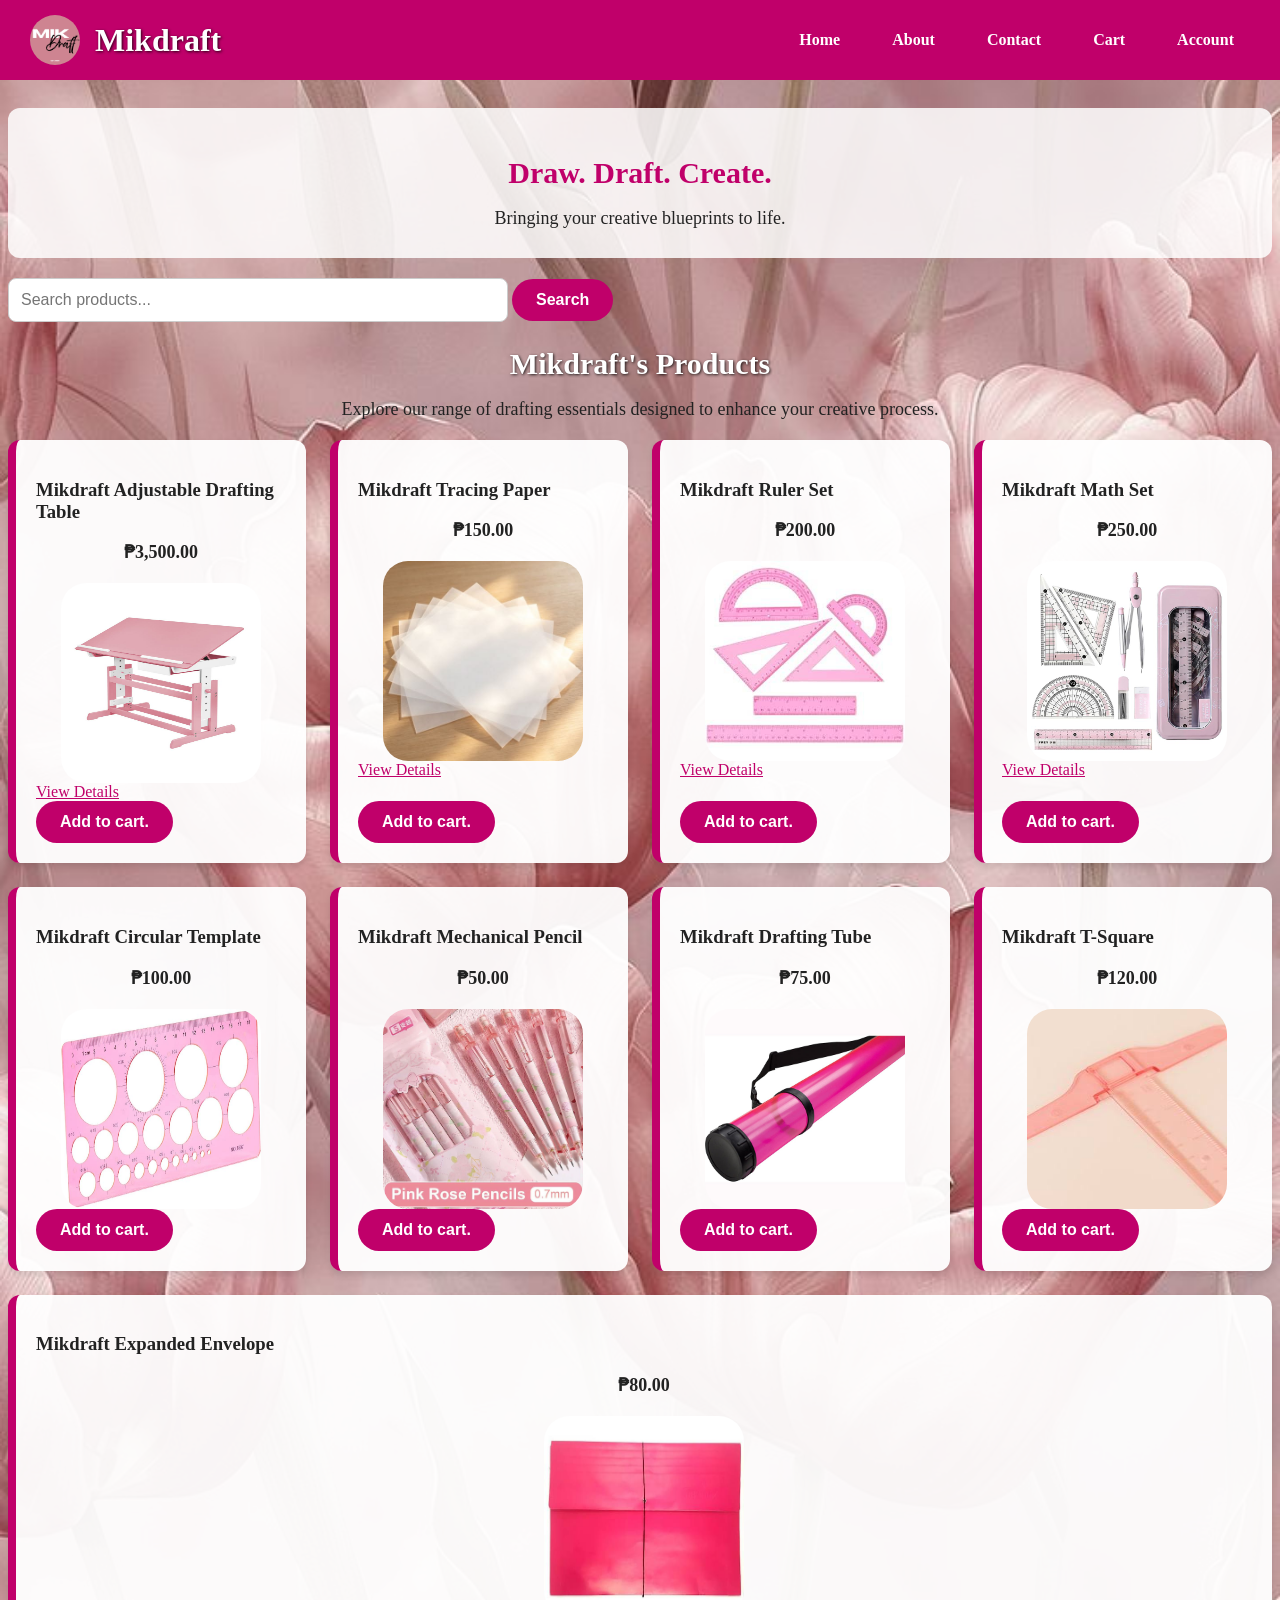
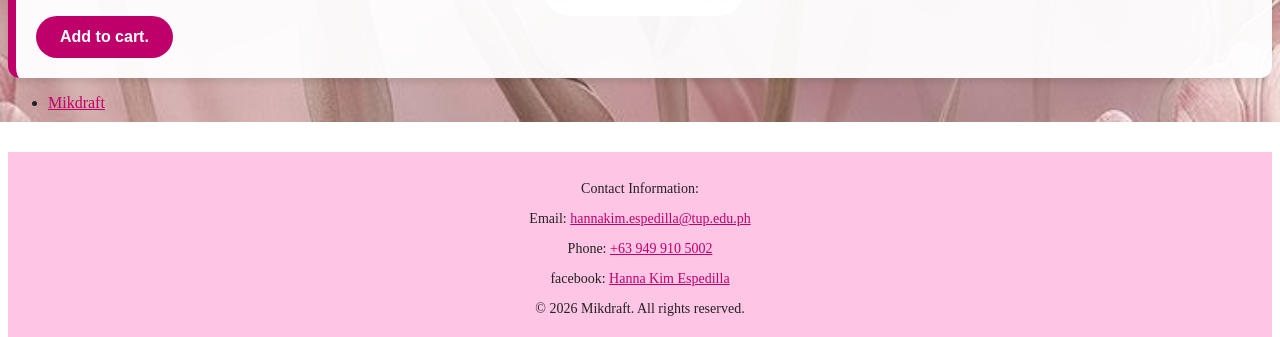
==== commit 49315e72: "add starter home page" ====
--- a/index.html
+++ b/index.html
@@ -138,7 +138,7 @@
         <article>
             <h3 class="product-title">Mikdraft T-Square</h3>
             <p><strong>₱120.00</strong></p>
-            <img src="images/mikdraft_t_square.jpeg" alt="Product 8" width="200" height="200">
+            <img src="images/t-square.jpe" alt="Product 8" width="200" height="200">
         </article>
         <a href="https://hespedilla-dev.github.io/mikdraft/"><button type="button" class="btn">Add to cart.</button></a>
     </div>
--- a/style.css
+++ b/style.css
@@ -61,17 +61,19 @@
   margin-bottom: 5px;   
 }
 
+
+h2 {
+  text-align: center;
+  color: #ffffff;
+  text-shadow: 1px 1px 3px rgba(0, 0, 0, 0.8);
+  font-size: 30px;
+  margin-bottom: 5px;
+}
+
+/* product card content */
 h1.product-title {
   font-size: 50px;
   margin-bottom: 10px;
-}
-
-h2 {
-  text-align: center;
-  color: #ffffff;
-  text-shadow: 1px 1px 3px rgba(0, 0, 0, 0.8);
-  font-size: 30px;
-  margin-bottom: 5px;
 }
 
 
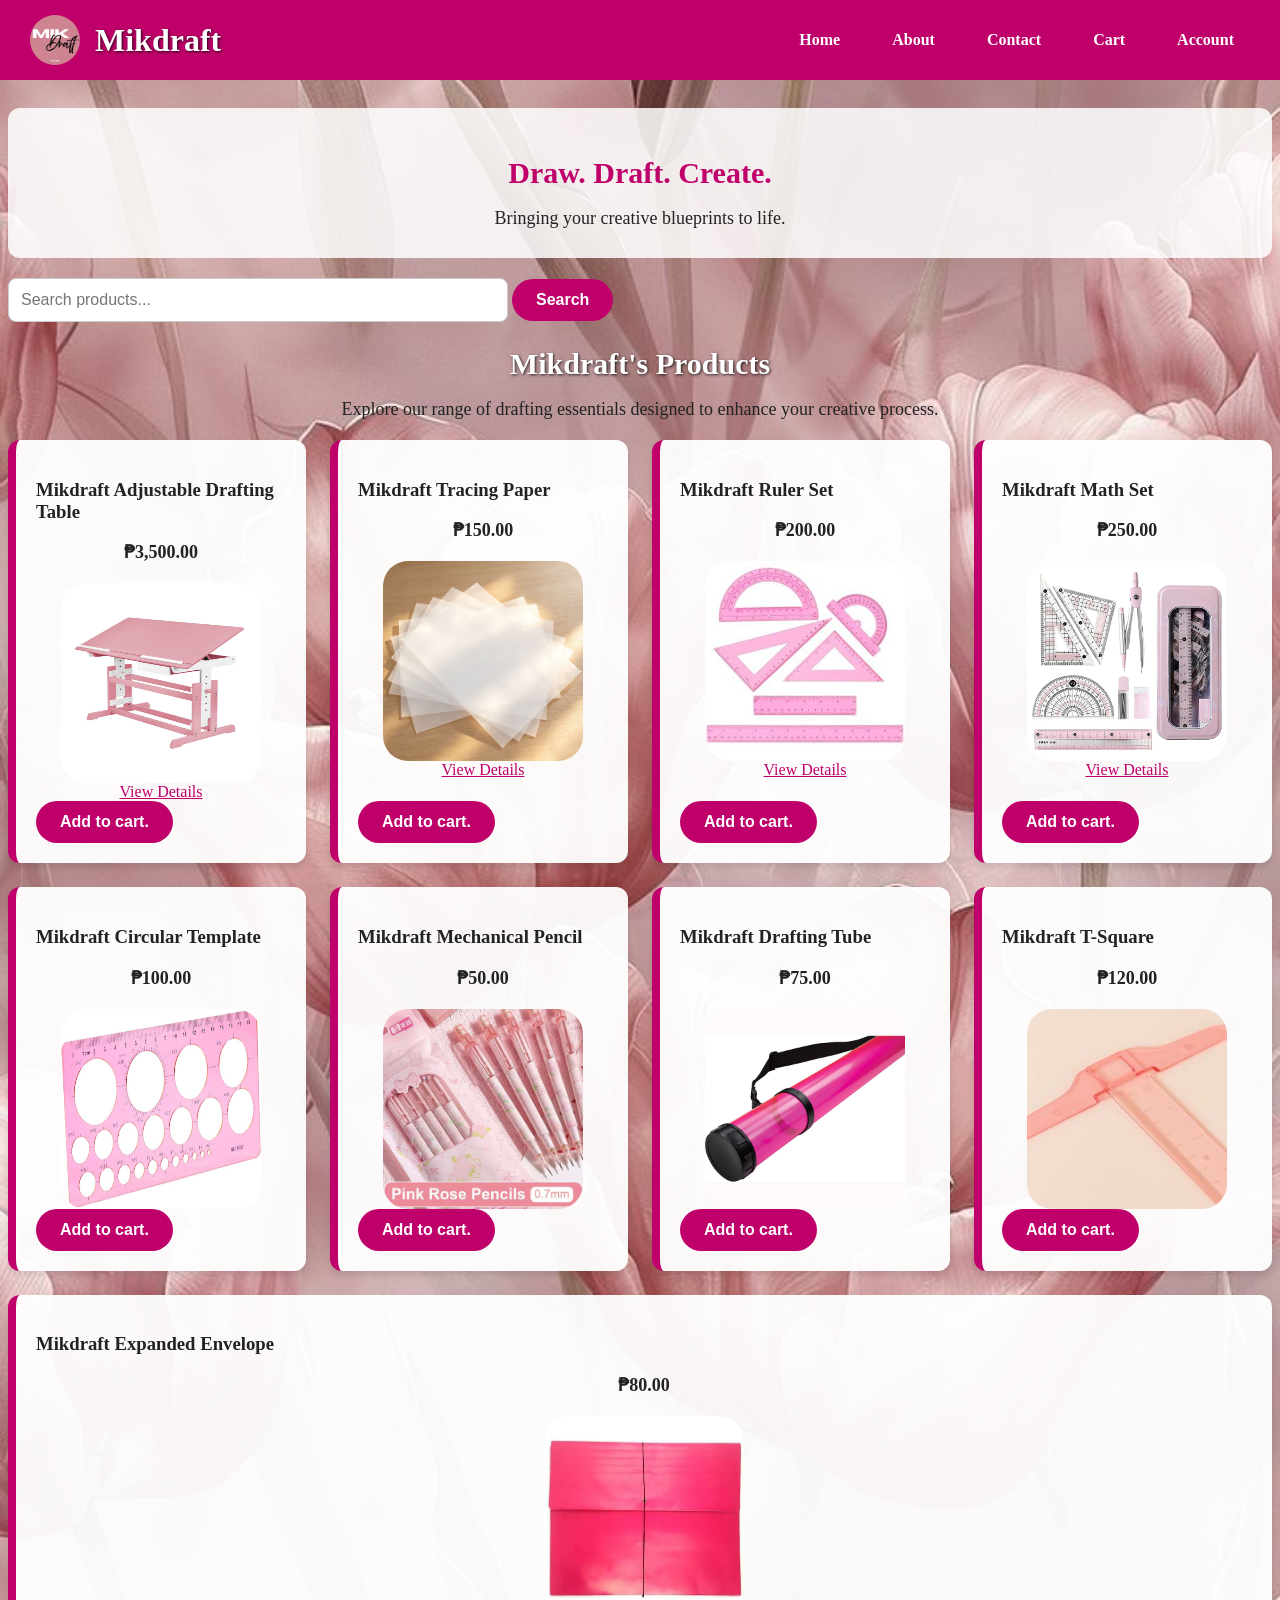
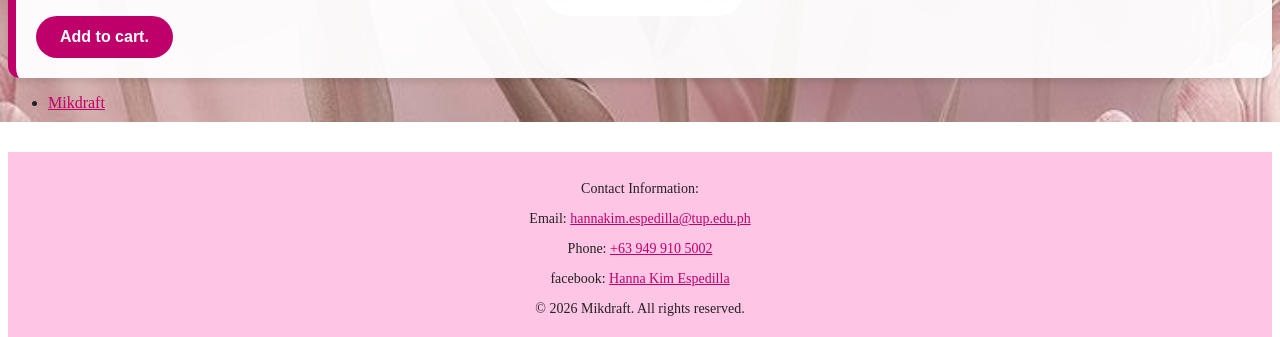
==== commit b0e9fc8e: "add starter home page" ====
--- a/index.html
+++ b/index.html
@@ -23,8 +23,8 @@
             <li><a href="index.html">Home</a></li>
             <li><a href="about.html">About</a></li>
             <li><a href="contact.html">Contact</a></li>
-            <li><a href="my_cart.html">Cart</a></li>
-            <li><a href="login.html">Account</a></li>
+            <li><a href="cart.html">Cart</a></li>
+            <li><a href="account.html">Account</a></li>
         </ul>
     </nav> 
 </header>
--- a/style.css
+++ b/style.css
@@ -40,6 +40,11 @@
 
 a {
   color: var(--brand);
+}
+
+a.details {
+  text-align: center;
+  display: block;
 }
 
 img {
